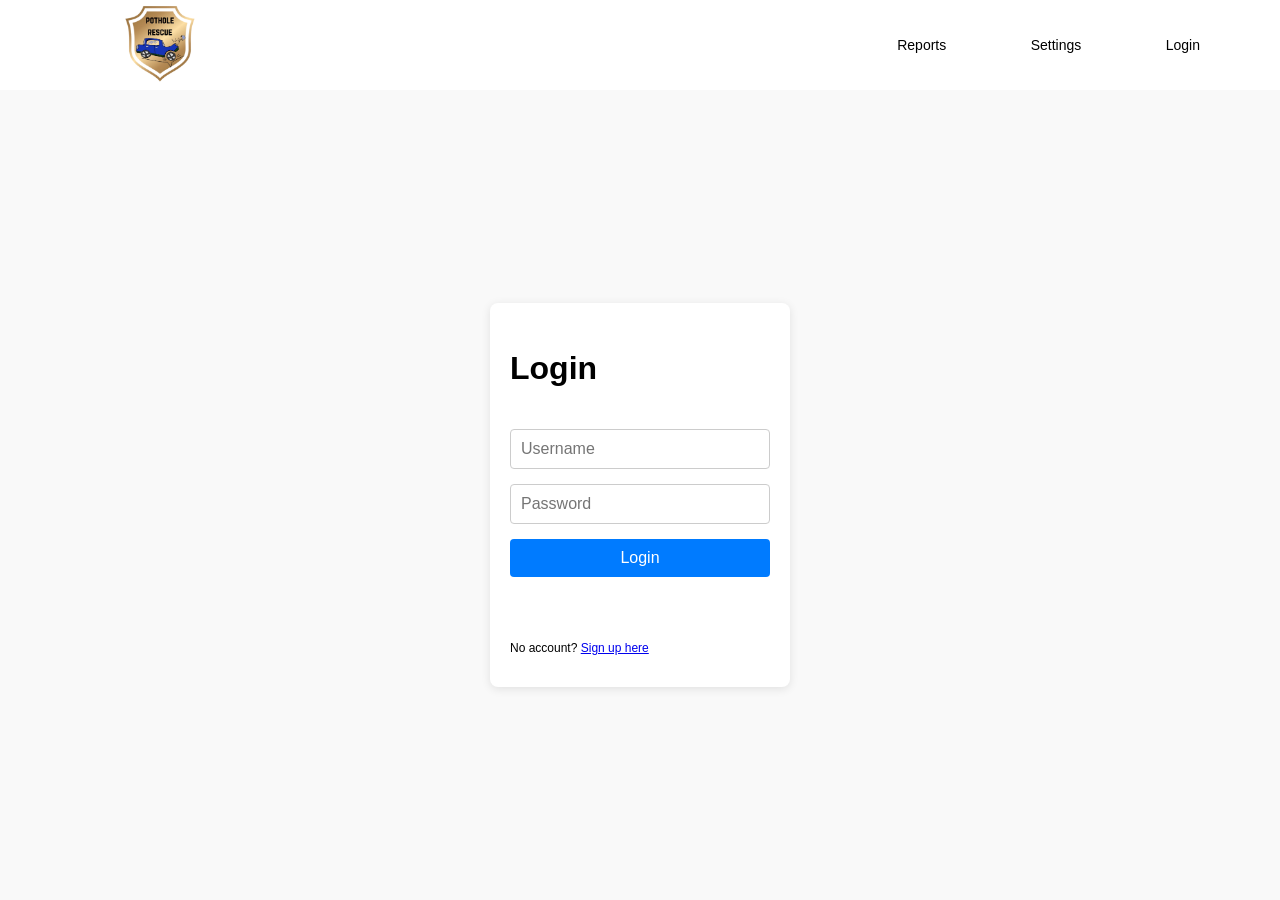
==== login.html @ d1dbeee3 "Add files via upload" ====
<!DOCTYPE html>
<html lang="en">
<head>
    <meta charset="UTF-8">
    <meta name="viewport" content="width=device-width, initial-scale=1.0">
    <link rel="stylesheet" href="loginStylesheet.css">
    <script src="login.js" defer></script>
    <title>Login Page</title>
</head>
<body>
    <nav>
        <div class="imageContainer">
           <img src="assets/Images/UserInterfaceLogo.png" alt="logo">
        </div>

        <div class="navOptions">
            <ul>
                <li><a href="#">Reports</a></li>
                <li><a href="#">Settings</a></li>
                <li><a href="login.html">Login</a></li>
            </ul>
        </div>

    </nav>

    <div class="loginContainer">
        <form id="loginForm">
            <h2>Login</h2>
            <input id="username" type="text" placeholder="Username" required>
            <input id="password" type="password" placeholder="Password" required>
            <button type="submit">Login</button>
            <p id="status"></p>
            <p class="smallText">No account? <a href="signUp.html">Sign up here</a></p>
        </form>
    </div>
</body>
---- loginStylesheet.css ----
* {
    box-sizing: border-box;
}

body {
    margin: 0;
    padding: 0;
    font-family: sans-serif;
}

p {
    font-size: 12px;
}

h2{
    font-size: 32px;
}

@keyframes fade-up {
    0% {
        opacity: 0;
        transform: translateY(30px) scale(1);
    }

    100%{
        opacity: 1;
        transform: translateY(0px) scale(1);
    }
}

@keyframes fade-down {
    0% {
        opacity: 0;
        transform: translateY(-30px) scale(1);  /* start from above */
    }
    100% {
        opacity: 1;
        transform: translateY(0px) scale(1);   /* end at normal position */
    }
}

nav{
    display: flex;
    justify-content: center;
    align-items: center;
    height: 10vh;
    background-color: #fff;
    box-shadow: 0px 2px 4px rgba(0, 0, 0, 0.1);
    animation: fade-up 1s ease-in-out;
}

.imageContainer {
    flex: 1;
    height: 100%;
    display: flex;
    justify-content: center;
    align-items: center;
}

.imageContainer img {
    max-height: 100%;
    width: auto;
}

.navOptions{
    flex: 3;
    display: flex;
    justify-content: flex-end;
    align-items: center;
    background-color: none;
}

.navOptions li{
    display: inline-block;
    padding: 0 80px 0 0;
}

.navOptions li a{
    text-decoration: none;
    font-size: 14px;
    color: black;
}

.loginContainer{
    display: flex;
    justify-content: center;
    align-items: center;
    height: 90vh;
    background-color: #f9f9f9;
}

.loginContainer form {
    display: flex;
    flex-direction: column;
    gap: 15px;
    padding: 20px;
    background-color: white;
    border-radius: 8px;
    box-shadow: 0 2px 10px rgba(0, 0, 0, 0.1);
    width: 300px;
}

.loginContainer input {
    padding: 10px;
    border: 1px solid #ccc;
    border-radius: 4px;
    font-size: 16px;
}

.loginContainer button {
    padding: 10px;
    background-color: #007bff;
    color: white;
    border: none;
    border-radius: 4px;
    cursor: pointer;
    font-size: 16px;
}

.loginContainer button:hover {
    background-color: #0056b3;
}

#status {
    margin-top: 8px;
    color: #333;
    font-size: 14px;
}

#downloadJson {
    margin-top: 10px;
    background-color: #28a745;
}

#downloadJson:hover {
    background-color: #1e7e34;
}
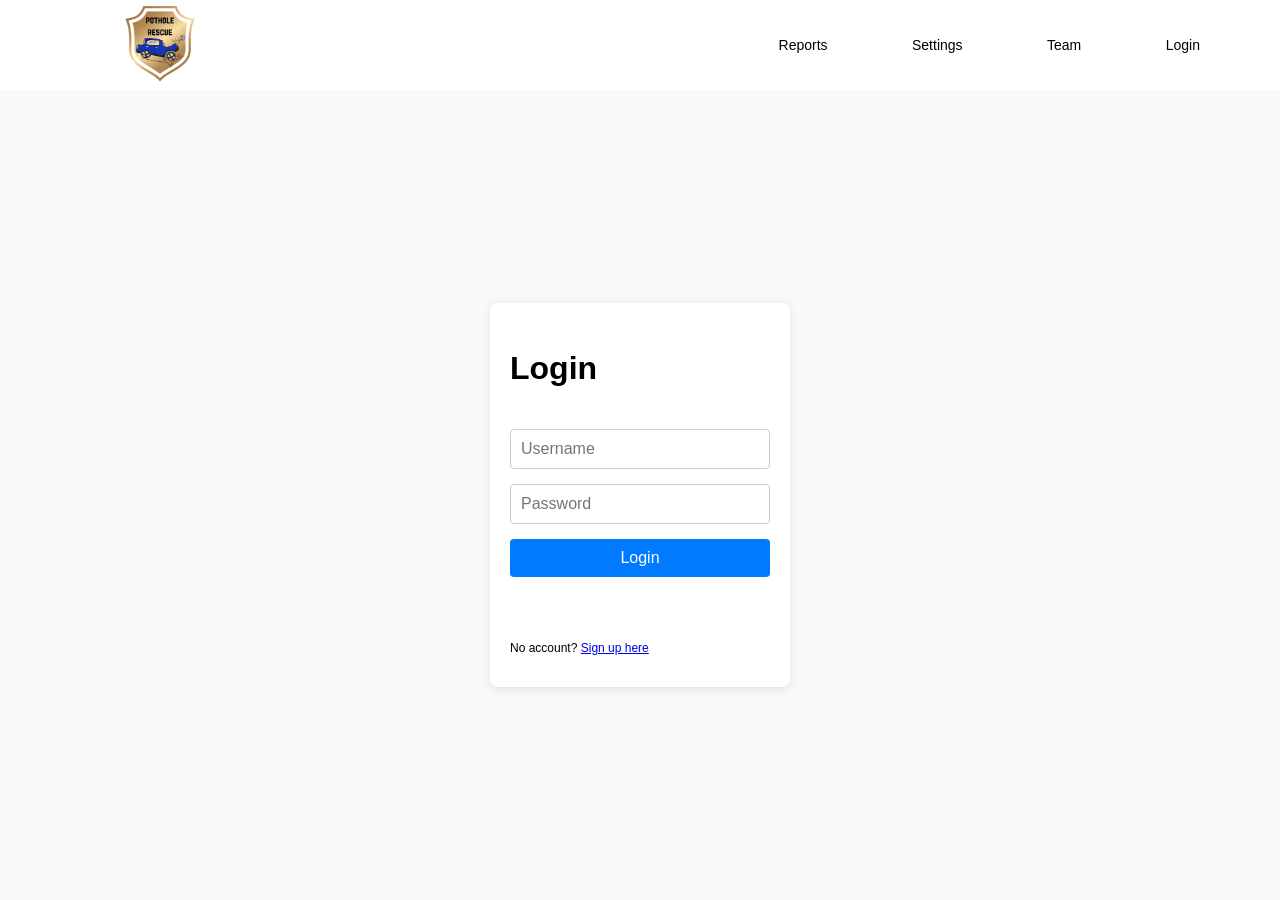
==== commit 079cc548: "Add files via upload" ====
--- a/login.html
+++ b/login.html
@@ -17,6 +17,7 @@
             <ul>
                 <li><a href="#">Reports</a></li>
                 <li><a href="#">Settings</a></li>
+                <li><a href="#" onclick="showScreen('teamTab')">Team</a></li>
                 <li><a href="login.html">Login</a></li>
             </ul>
         </div>
